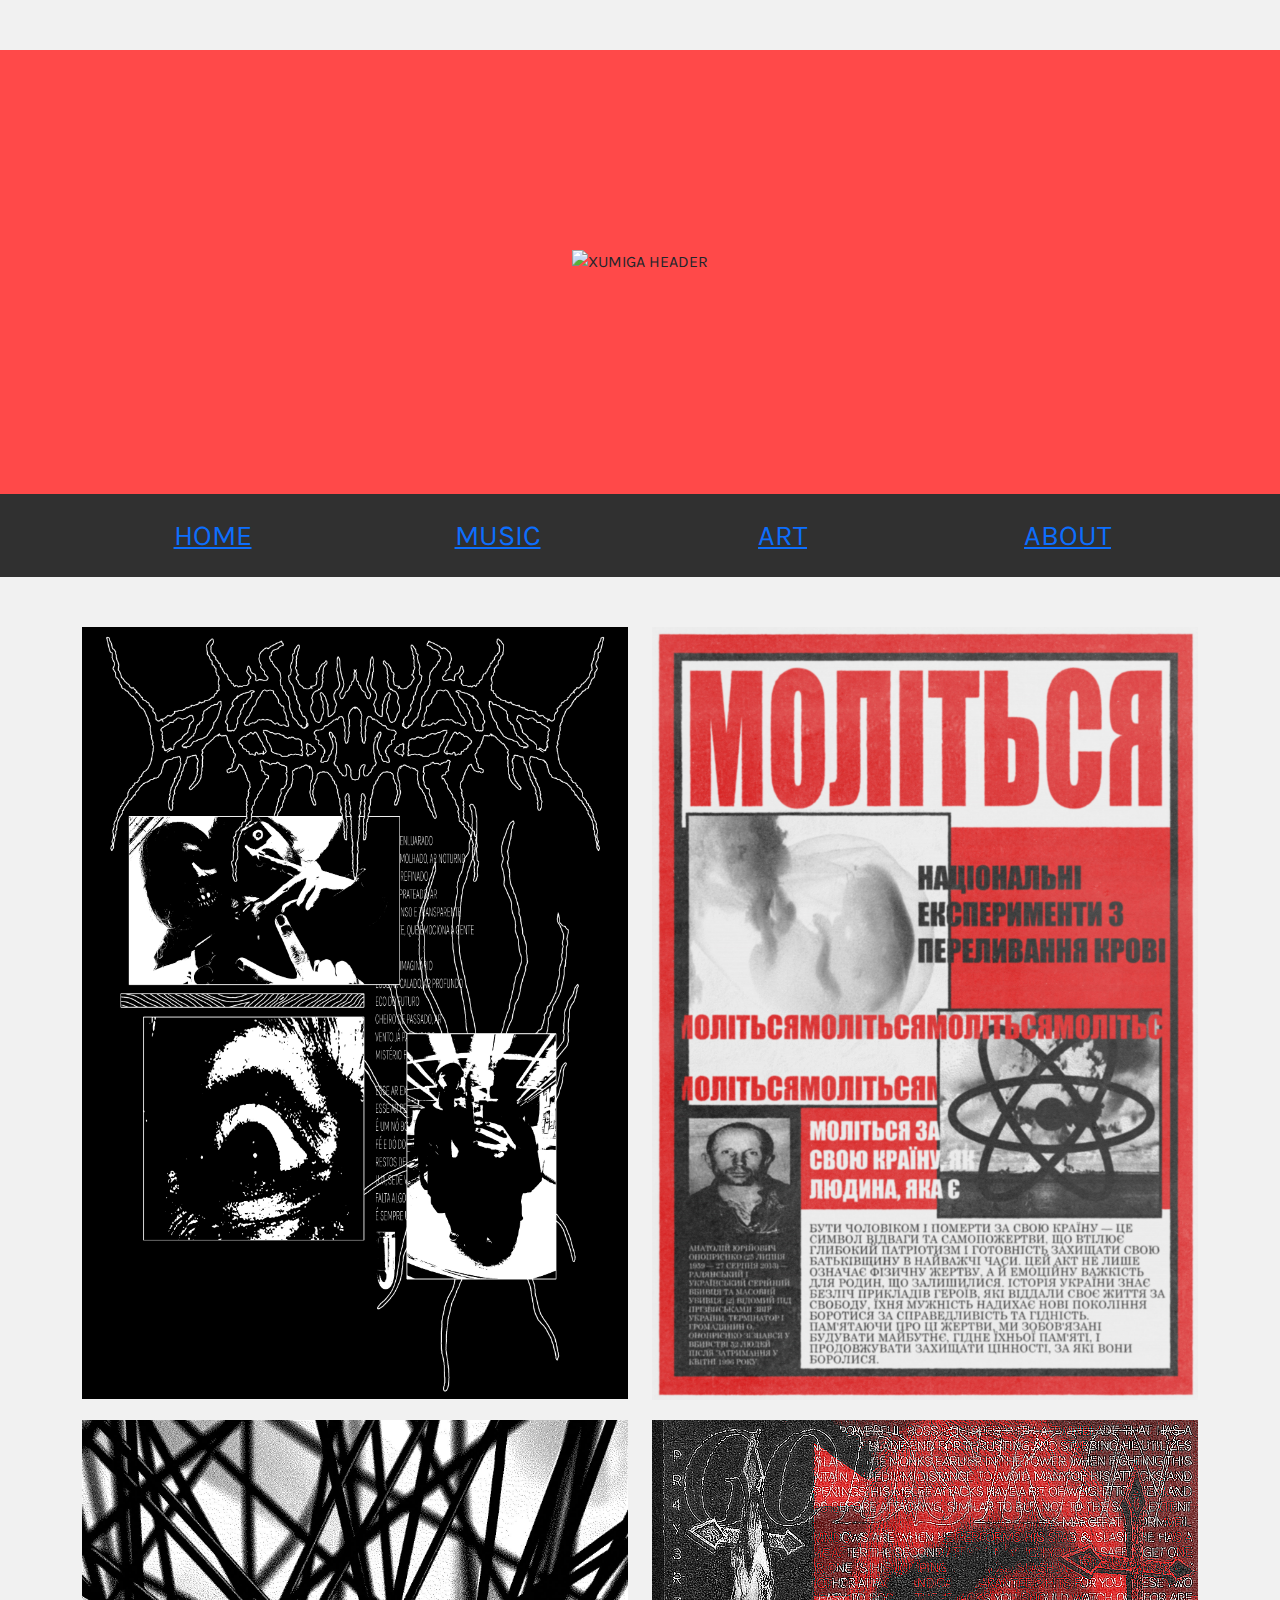
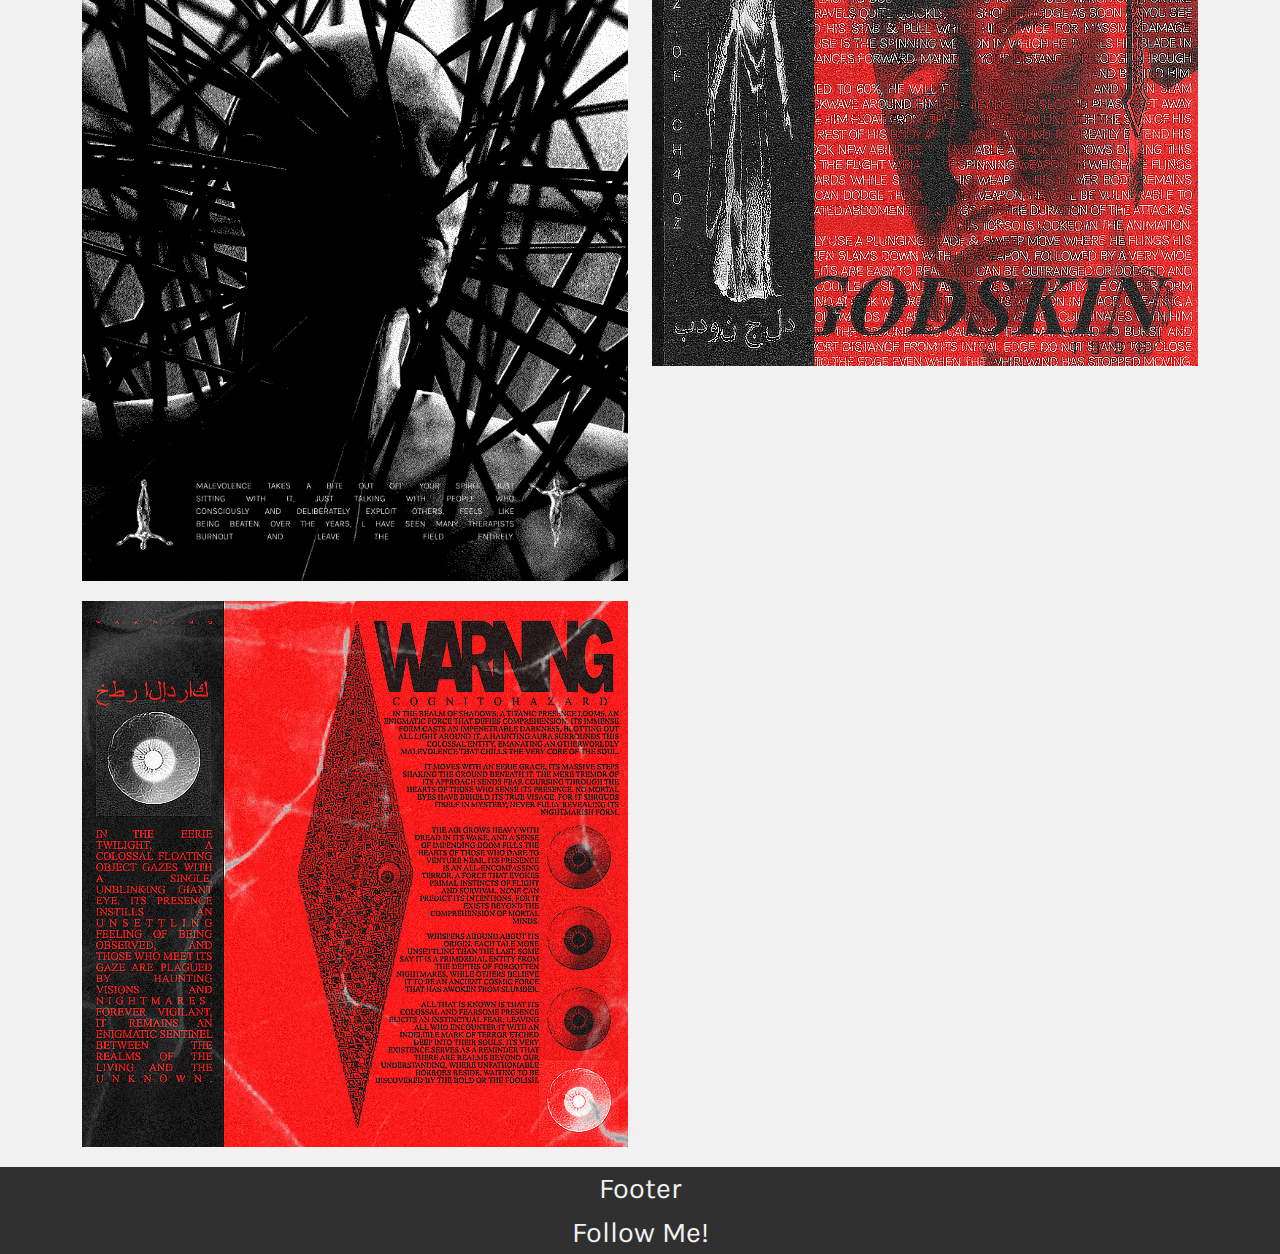
==== index.html @ 945f7936 "Update" ====
<!DOCTYPE html>
<html lang="en">
<head>
    <meta charset="UTF-8">
    <link href="https://cdn.jsdelivr.net/npm/bootstrap@5.3.3/dist/css/bootstrap.min.css" rel="stylesheet" integrity="sha384-QWTKZyjpPEjISv5WaRU9OFeRpok6YctnYmDr5pNlyT2bRjXh0JMhjY6hW+ALEwIH" crossorigin="anonymous">
    <title>Xumiga</title>
    <link rel="stylesheet" href="style.css">
    <link rel="preconnect" href="https://fonts.googleapis.com">
    <link rel="preconnect" href="https://fonts.gstatic.com" crossorigin>
    <link href="https://fonts.googleapis.com/css2?family=Karla:ital,wght@0,200..800;1,200..800&display=swap" rel="stylesheet">
</head>
<body>

<header>
    <div class="container">
        <div class="row">
            <div class="col-12">
                <img alt="Xumiga Header" src="Images/Home/header.png" height="2160" width="3840"/>
            </div>
        </div>
    </div>
</header>


<nav>
    <div class="container">
        <div class="row">
            <div class="col-sm-3">
                <a href="">Home</a>
            </div>
            <div class="col-sm-3">
                <a href="Pages/music.html">Music</a>
            </div>
            <div class="col-sm-3">
                <a href="Pages/art.html">Art</a>
            </div>
            <div class="col-sm-3">
                <a href="Pages/about.html">About</a>
            </div>
        </div>
    </div>
</nav>

<main>
    <div class="container">
        <div class="row">
            <div class="col-sm-6">
                <img alt="Xumiga's Artwork" src="Images/Home/CutenAgressive.jpg" height="4961" width="3508"/>
            </div>
            <div class="col-sm-6">
                <img alt="Xumiga's Artwork" src="Images/Home/Propaganda.jpg" height="4962" width="3507"/>
            </div>
        </div>
        <div class="row">
            <div class="col-sm-6">
                <img alt="Xumiga's Artwork" src="Images/Home/Posterrpst.jpg" height="2087" width="1496"/>
            </div>
            <div class="col-sm-6">
                <img alt="Xumiga's Artwork" src="Images/Home/Godskin.png" height="1080" width="1080"/>
            </div>
        </div>
        <div class="row">
            <div class="col-sm-6">
                <img alt="Xumiga's Artwork" src="Images/Home/GEO_EYE_Post.png" height="1080" width="1080"/>
            </div>
            <div class="col-sm-6">

            </div>
        </div>
    </div>

</main>

<footer>
    <div>Footer</div>
    <div>Follow Me!</div>
</footer>








<script src="https://cdn.jsdelivr.net/npm/bootstrap@5.3.3/dist/js/bootstrap.bundle.min.js" integrity="sha384-YvpcrYf0tY3lHB60NNkmXc5s9fDVZLESaAA55NDzOxhy9GkcIdslK1eN7N6jIeHz" crossorigin="anonymous"></script>

</body>
</html>
---- style.css ----
body {
    font-family: "Karla", sans-serif;
    font-optical-sizing: auto;
    font-style: normal;
    text-align: center;
    background-color: #F1F1F1;
}

header {
    background-color: #FF4949;
    margin-top: 50px;
    padding-top: 200px;
    padding-bottom: 200px;
    text-transform: uppercase;
    border-bottom: 30px;
    border-color: #303030;
}

nav {
    background-color: #303030;
    padding-top: 20px;
    padding-bottom: 20px;
    margin-bottom: 50px;
    color: #F1F1F1;
    text-transform: uppercase;
    font-weight: 400;
    font-size: 1.8rem;
}

footer {
    background-color: #303030;
    color: #F1F1F1;
    font-weight: 400;
    font-size: 1.8rem;
}

img {
    width: 100%;
    height: auto;
    margin-bottom: 20px;
}

h1{
    font-weight: 800;
    font-size: 7.5rem;
}
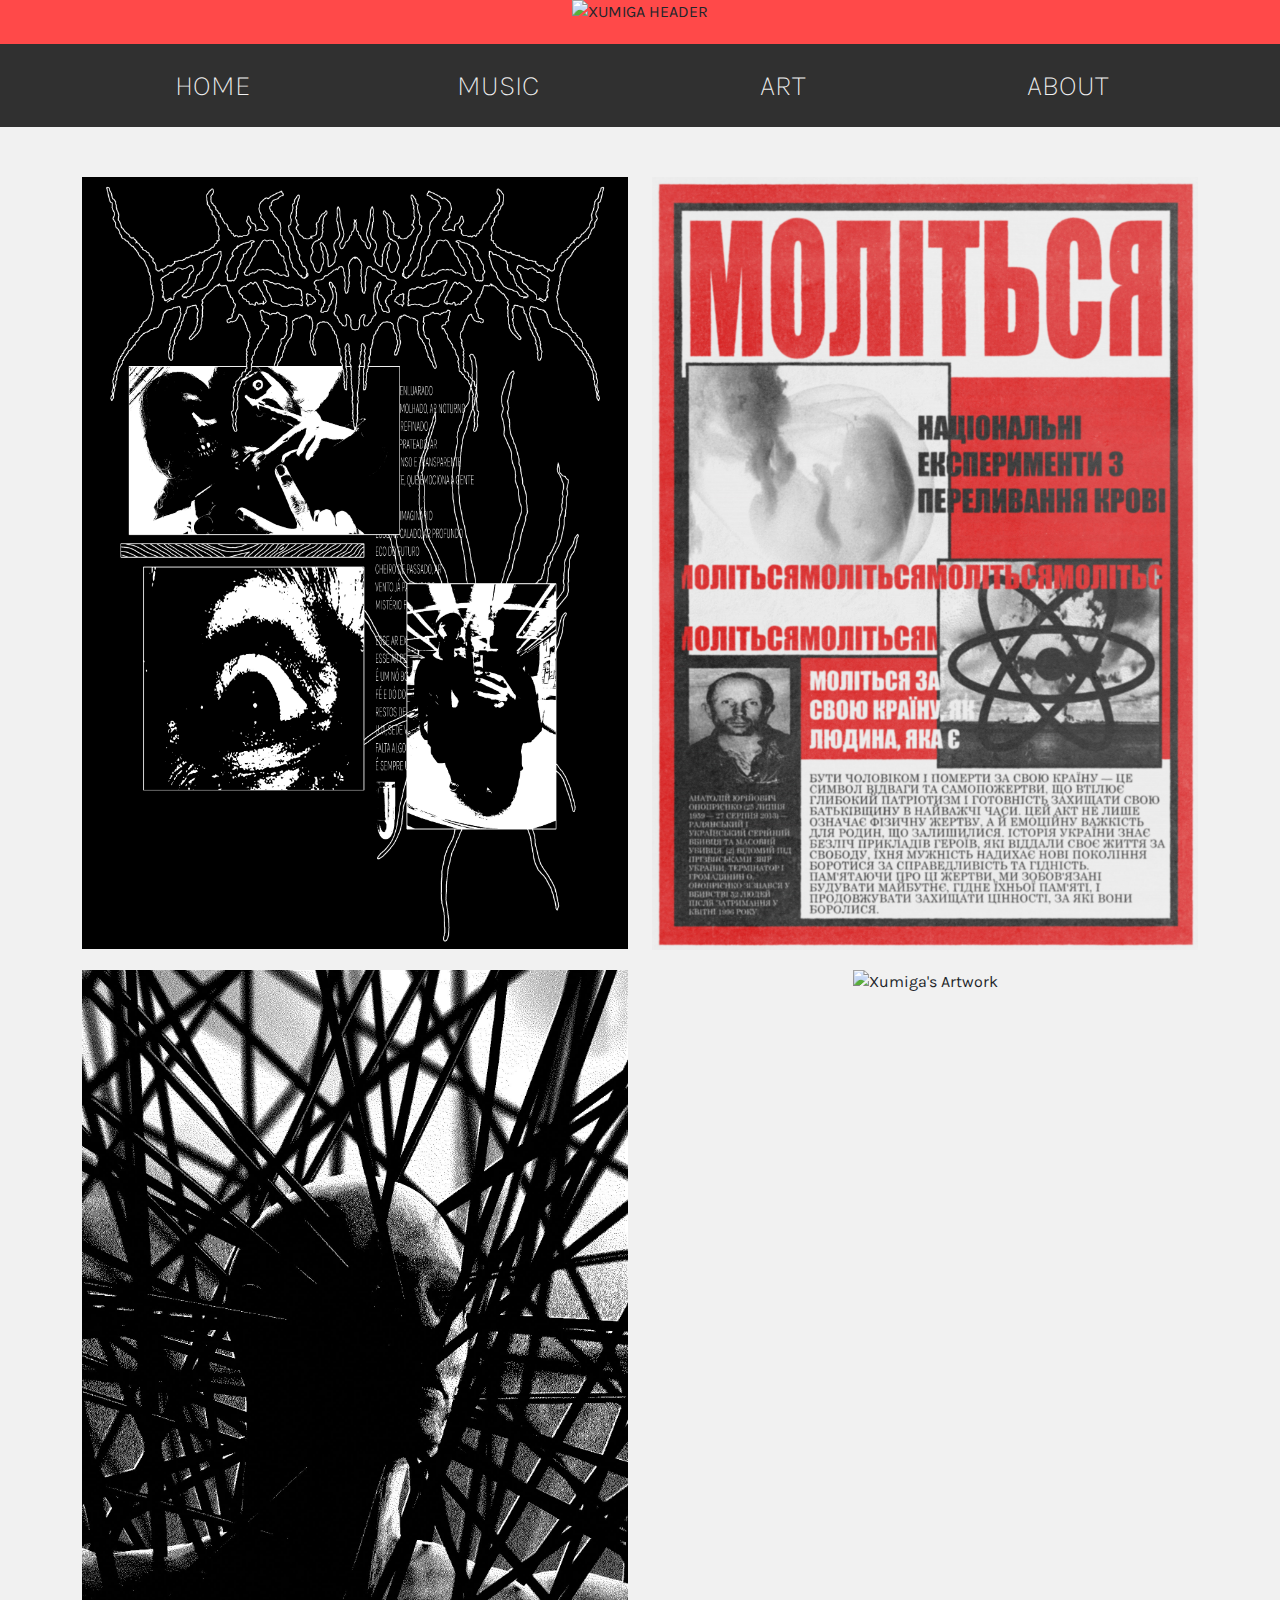
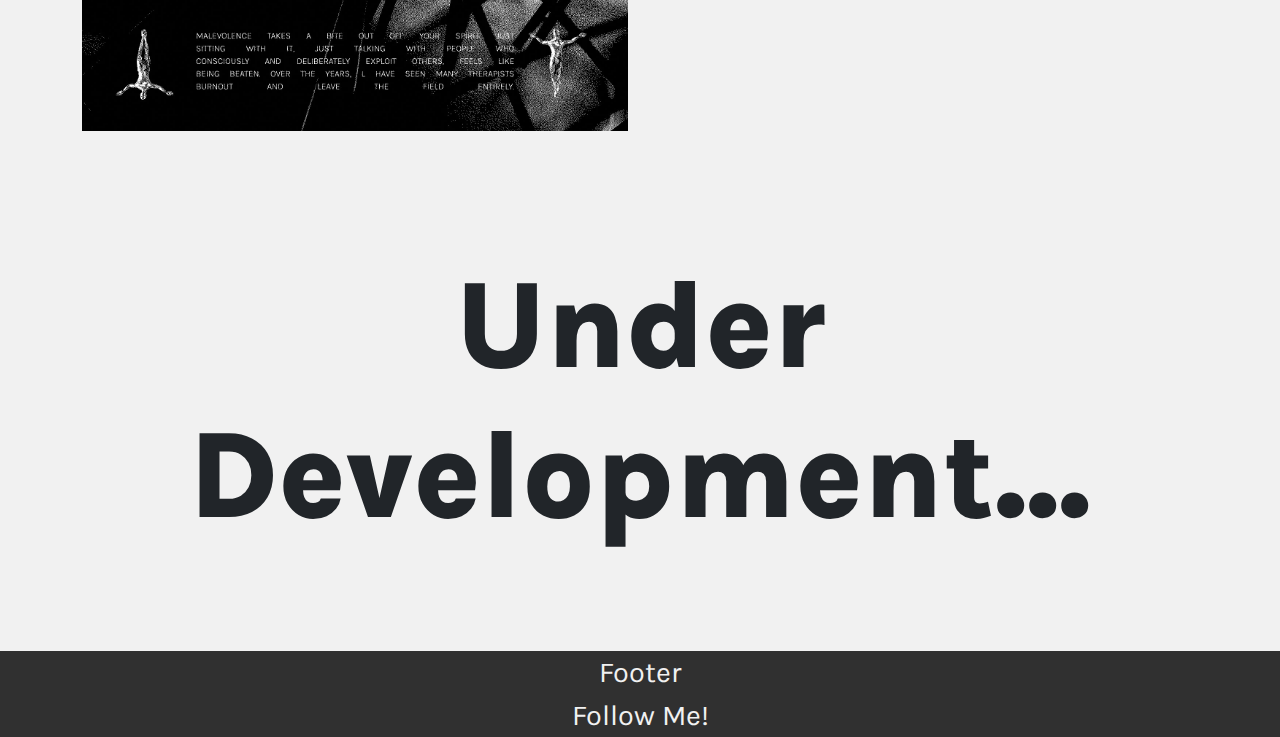
==== commit 8f90f69c: "Update" ====
--- a/index.html
+++ b/index.html
@@ -56,15 +56,15 @@
                 <img alt="Xumiga's Artwork" src="Images/Home/Posterrpst.jpg" height="2087" width="1496"/>
             </div>
             <div class="col-sm-6">
-                <img alt="Xumiga's Artwork" src="Images/Home/Godskin.png" height="1080" width="1080"/>
+                <img alt="Xumiga's Artwork" src="Images/Home/Saint.Mary.png" height="3508" width="2480"/>
             </div>
         </div>
+    </div>
+
+    <div class="container">
         <div class="row">
-            <div class="col-sm-6">
-                <img alt="Xumiga's Artwork" src="Images/Home/GEO_EYE_Post.png" height="1080" width="1080"/>
-            </div>
-            <div class="col-sm-6">
-
+            <div class="col-12">
+                <h1 class="udev">Under Development...</h1>
             </div>
         </div>
     </div>
--- a/style.css
+++ b/style.css
@@ -8,9 +8,6 @@
 
 header {
     background-color: #FF4949;
-    margin-top: 50px;
-    padding-top: 200px;
-    padding-bottom: 200px;
     text-transform: uppercase;
     border-bottom: 30px;
     border-color: #303030;
@@ -23,7 +20,7 @@
     margin-bottom: 50px;
     color: #F1F1F1;
     text-transform: uppercase;
-    font-weight: 400;
+    font-weight: 100;
     font-size: 1.8rem;
 }
 
@@ -40,7 +37,28 @@
     margin-bottom: 20px;
 }
 
-h1{
+a:link {
+    color: #F1F1F1;
+    text-decoration: none;
+}
+a:visited {
+    color: #F1F1F1;
+}
+a:hover {
+    color: #FF4949;
+    font-weight: 400;
+}
+a:active {
+    color: red;
+}
+
+.udev {
     font-weight: 800;
-    font-size: 7.5rem;
+    font-size: 7.8rem;
+    margin-top: 100px;
+    margin-bottom: 100px;
+}
+
+h2 {
+    color: white;
 }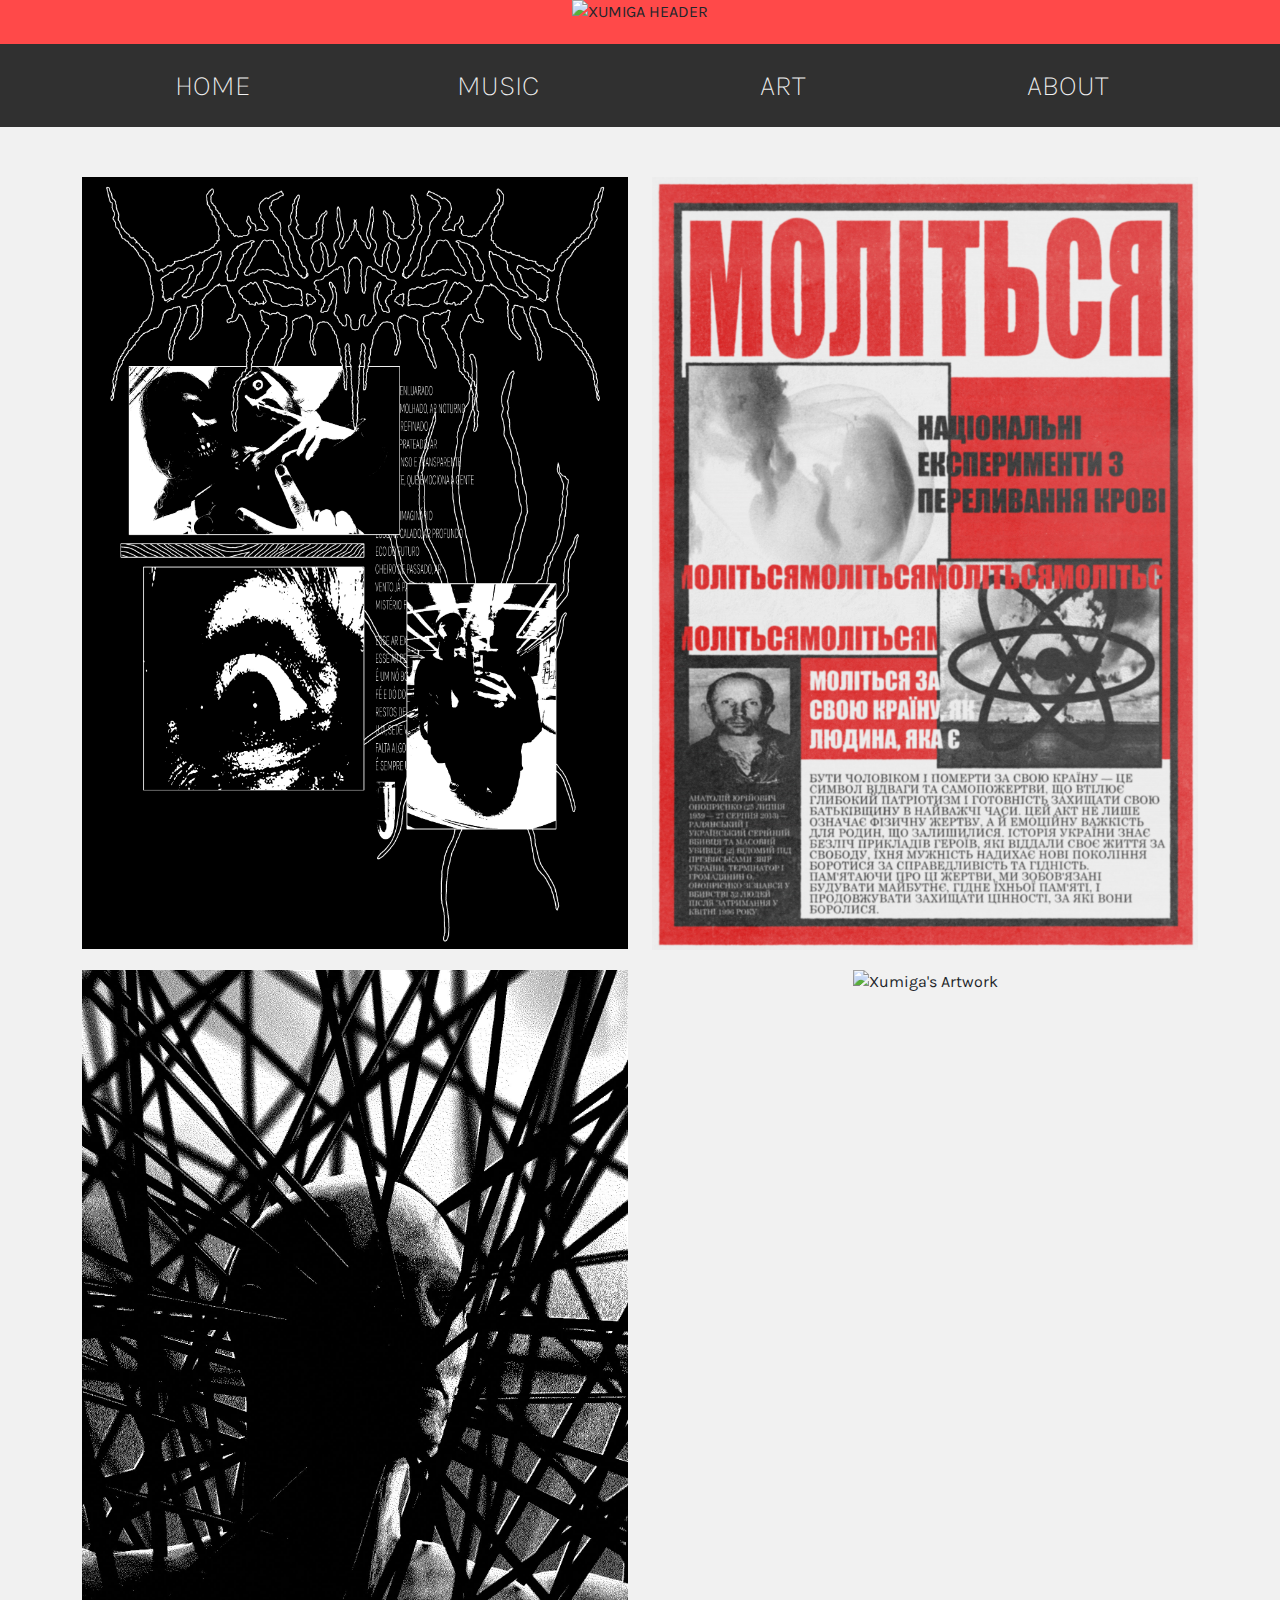
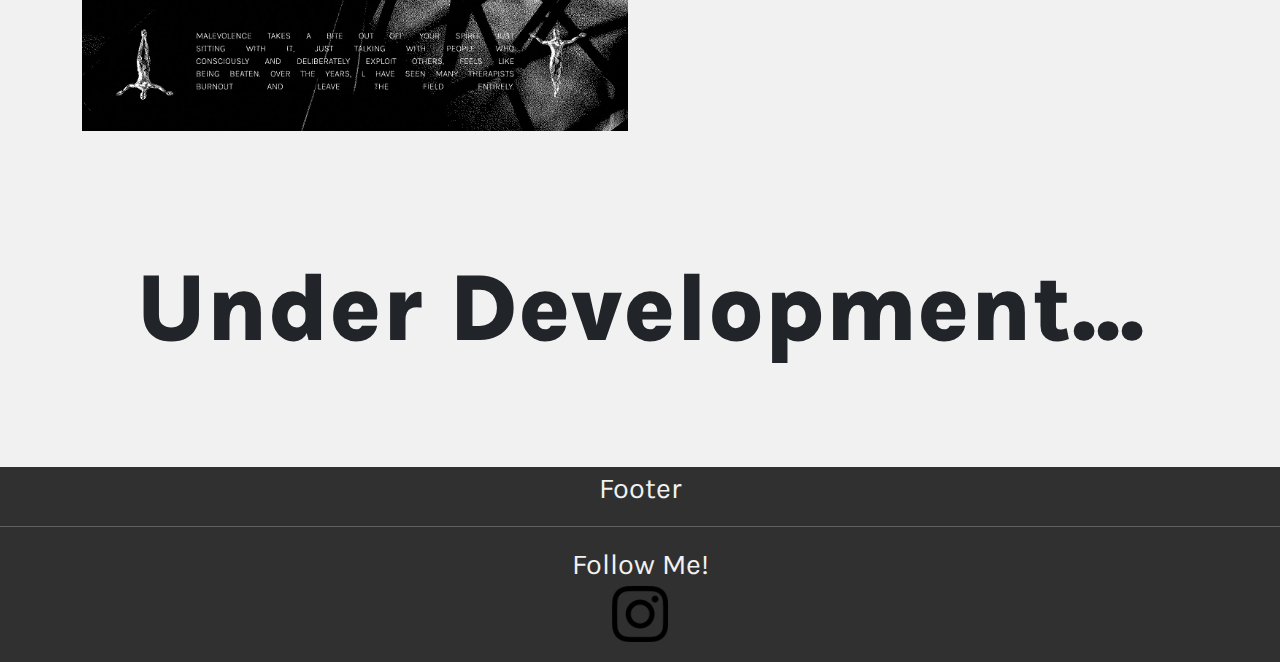
==== commit 76b7c9a1: "Update" ====
--- a/index.html
+++ b/index.html
@@ -73,7 +73,16 @@
 
 <footer>
     <div>Footer</div>
+    <hr>
     <div>Follow Me!</div>
+    <div class="container">
+        <div class="row">
+            <div class="col-12">
+                <img class="socials" src="Images/Footer/instagram.png" height="512" width="512"/>
+            </div>
+        </div>
+    </div>
+
 </footer>
 
 
--- a/style.css
+++ b/style.css
@@ -31,6 +31,12 @@
     font-size: 1.8rem;
 }
 
+footer .socials {
+    width: 5%;
+    height: auto;
+
+}
+
 img {
     width: 100%;
     height: auto;
@@ -54,7 +60,7 @@
 
 .udev {
     font-weight: 800;
-    font-size: 7.8rem;
+    font-size: 6rem;
     margin-top: 100px;
     margin-bottom: 100px;
 }
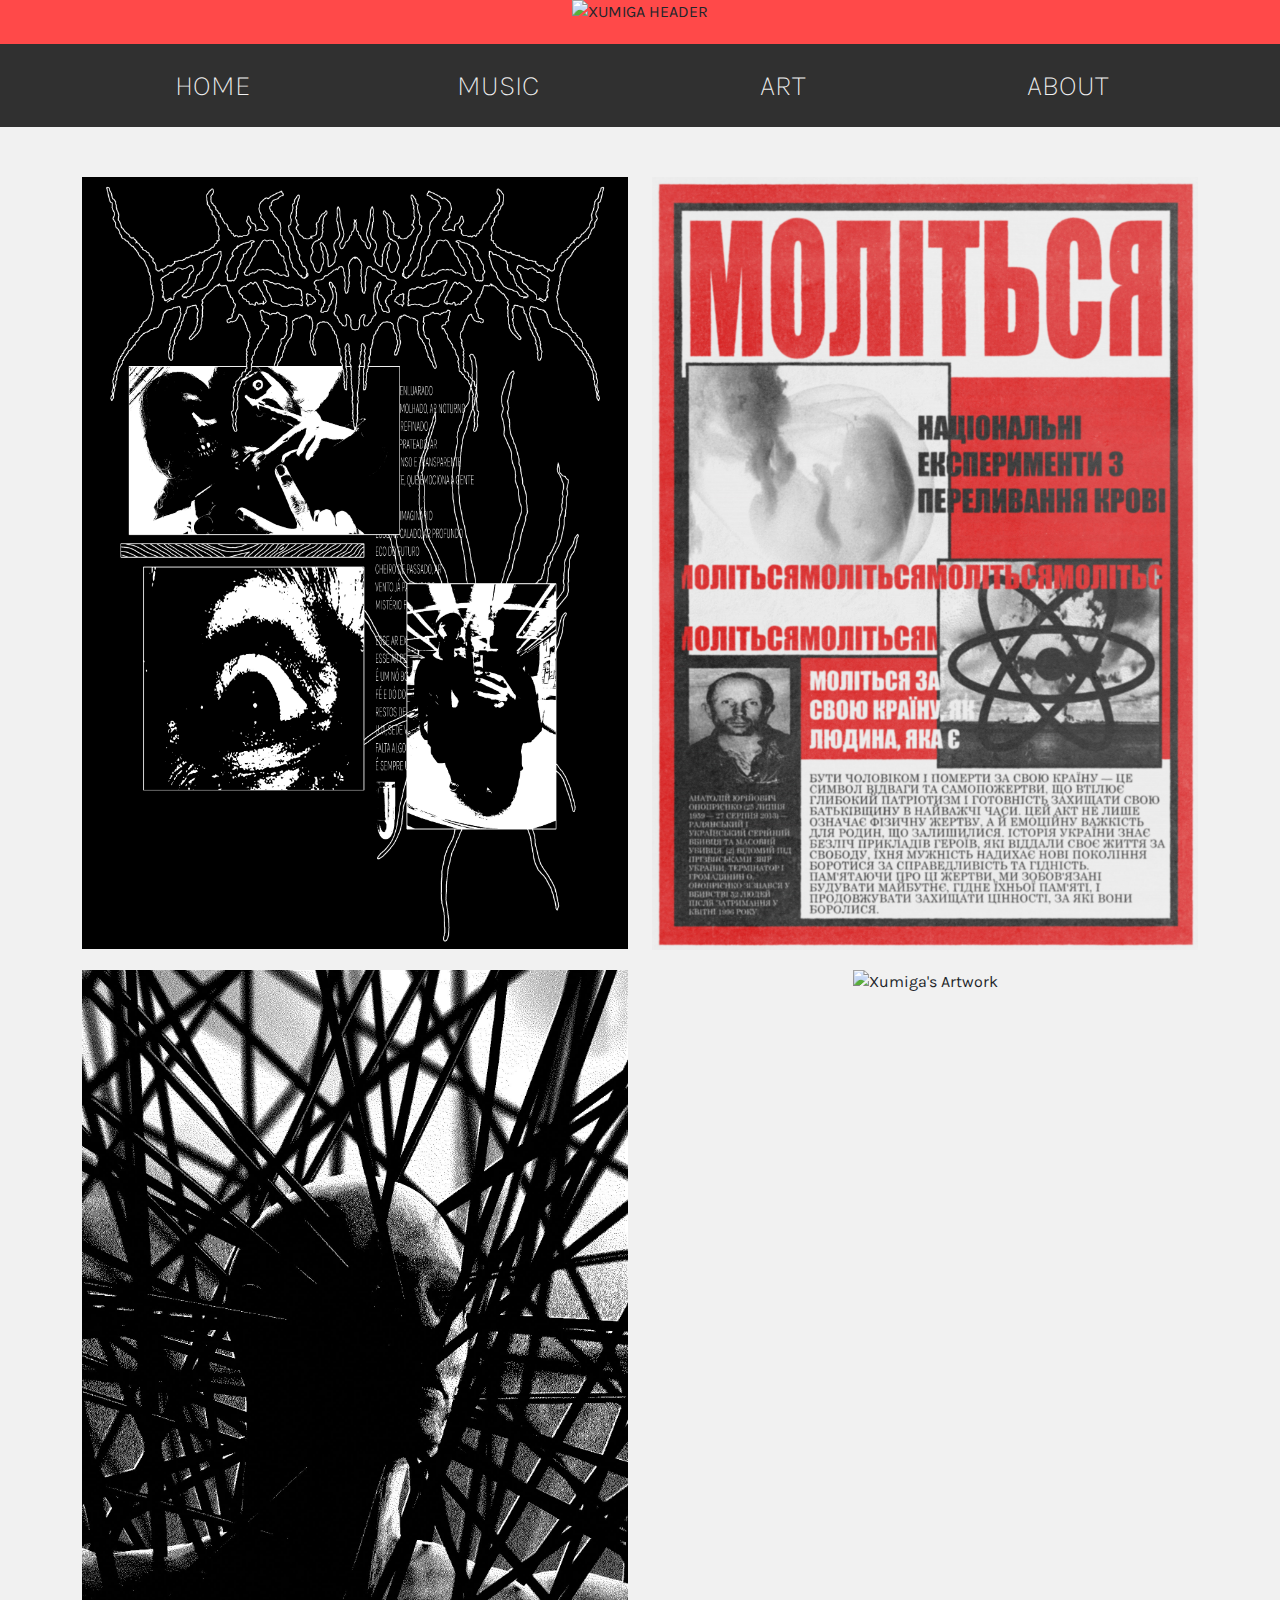
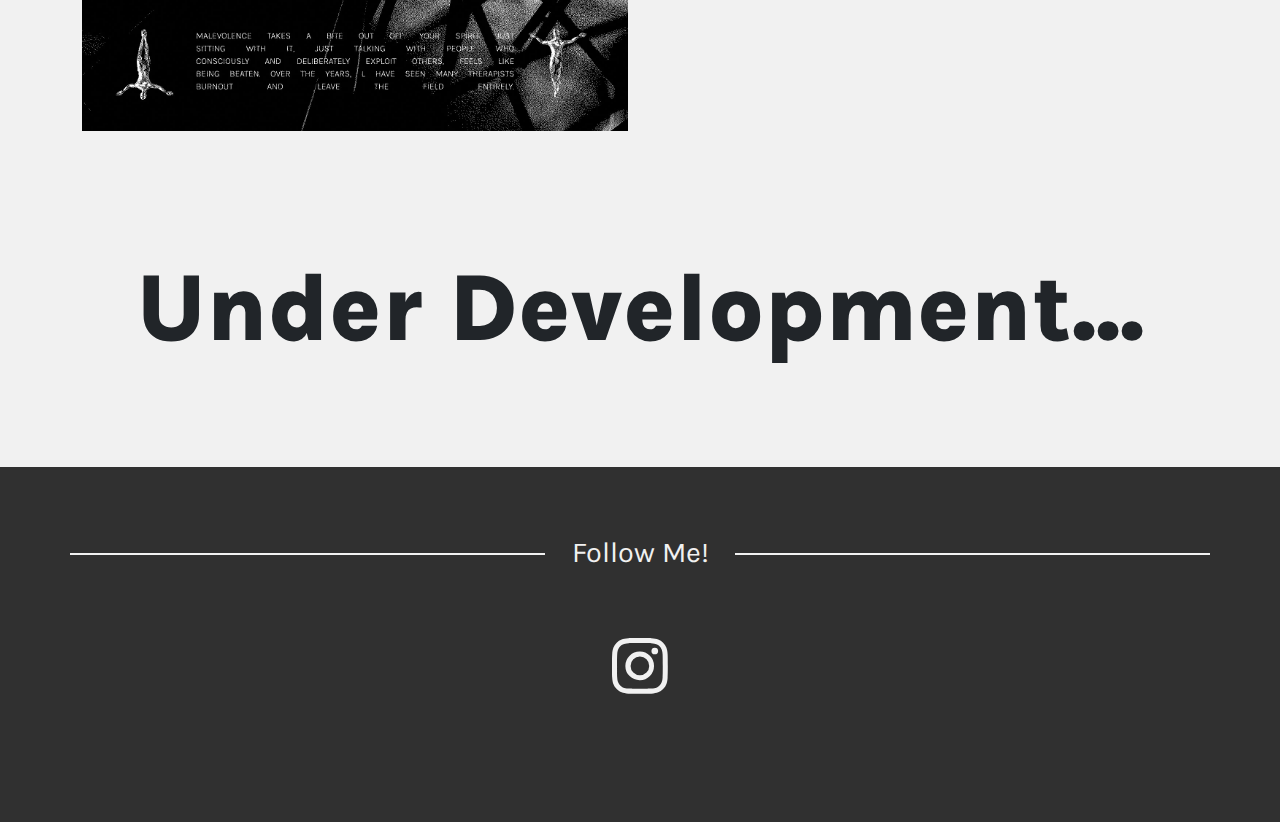
==== commit e5992a2c: "Update" ====
--- a/index.html
+++ b/index.html
@@ -72,13 +72,29 @@
 </main>
 
 <footer>
-    <div>Footer</div>
-    <hr>
-    <div>Follow Me!</div>
+
+    <div class="container">
+        <div class="row">
+            <div class="latline col-4 col-lg-5">
+
+            </div>
+            <div class="col-4 col-lg-2">
+                <div>Follow Me!</div>
+            </div>
+            <div class="latline col-4 col-lg-5">
+
+            </div>
+        </div>
+    </div>
     <div class="container">
         <div class="row">
             <div class="col-12">
-                <img class="socials" src="Images/Footer/instagram.png" height="512" width="512"/>
+                <a href="https://www.instagram.com/xumiga.exe/">
+
+                    <svg class="socials" alt="instagram" xmlns="http://www.w3.org/2000/svg" width="16" height="16" fill="currentColor" viewBox="0 0 16 16">
+                        <path d="M8 0C5.829 0 5.556.01 4.703.048 3.85.088 3.269.222 2.76.42a3.917 3.917 0 0 0-1.417.923A3.927 3.927 0 0 0 .42 2.76C.222 3.268.087 3.85.048 4.7.01 5.555 0 5.827 0 8.001c0 2.172.01 2.444.048 3.297.04.852.174 1.433.372 1.942.205.526.478.972.923 1.417.444.445.89.719 1.416.923.51.198 1.09.333 1.942.372C5.555 15.99 5.827 16 8 16s2.444-.01 3.298-.048c.851-.04 1.434-.174 1.943-.372a3.916 3.916 0 0 0 1.416-.923c.445-.445.718-.891.923-1.417.197-.509.332-1.09.372-1.942C15.99 10.445 16 10.173 16 8s-.01-2.445-.048-3.299c-.04-.851-.175-1.433-.372-1.941a3.926 3.926 0 0 0-.923-1.417A3.911 3.911 0 0 0 13.24.42c-.51-.198-1.092-.333-1.943-.372C10.443.01 10.172 0 7.998 0h.003zm-.717 1.442h.718c2.136 0 2.389.007 3.232.046.78.035 1.204.166 1.486.275.373.145.64.319.92.599.28.28.453.546.598.92.11.281.24.705.275 1.485.039.843.047 1.096.047 3.231s-.008 2.389-.047 3.232c-.035.78-.166 1.203-.275 1.485a2.47 2.47 0 0 1-.599.919c-.28.28-.546.453-.92.598-.28.11-.704.24-1.485.276-.843.038-1.096.047-3.232.047s-2.39-.009-3.233-.047c-.78-.036-1.203-.166-1.485-.276a2.478 2.478 0 0 1-.92-.598 2.48 2.48 0 0 1-.6-.92c-.109-.281-.24-.705-.275-1.485-.038-.843-.046-1.096-.046-3.233 0-2.136.008-2.388.046-3.231.036-.78.166-1.204.276-1.486.145-.373.319-.64.599-.92.28-.28.546-.453.92-.598.282-.11.705-.24 1.485-.276.738-.034 1.024-.044 2.515-.045v.002zm4.988 1.328a.96.96 0 1 0 0 1.92.96.96 0 0 0 0-1.92zm-4.27 1.122a4.109 4.109 0 1 0 0 8.217 4.109 4.109 0 0 0 0-8.217zm0 1.441a2.667 2.667 0 1 1 0 5.334 2.667 2.667 0 0 1 0-5.334z"/>
+                    </svg>
+                </a>
             </div>
         </div>
     </div>
--- a/style.css
+++ b/style.css
@@ -29,12 +29,32 @@
     color: #F1F1F1;
     font-weight: 400;
     font-size: 1.8rem;
+    padding-top: 4rem;
+    padding-bottom: 4rem;
 }
 
 footer .socials {
     width: 5%;
     height: auto;
+    margin-top: 4rem;
+    margin-bottom: 4rem;
+    fill: #F1F1F1;
+}
 
+footer .line {
+    background-color: #F1F1F1;
+    padding-top: 0.1rem;
+    margin-left: 30%;
+    margin-right: 30%;
+    margin-top: 7rem;
+    margin-bottom: 2rem;
+}
+
+footer .latline {
+    background-color: #F1F1F1;
+    height: 0.1rem;
+    align-content: center;
+    margin-top: 2%;
 }
 
 img {
@@ -67,4 +87,4 @@
 
 h2 {
     color: white;
-}+}
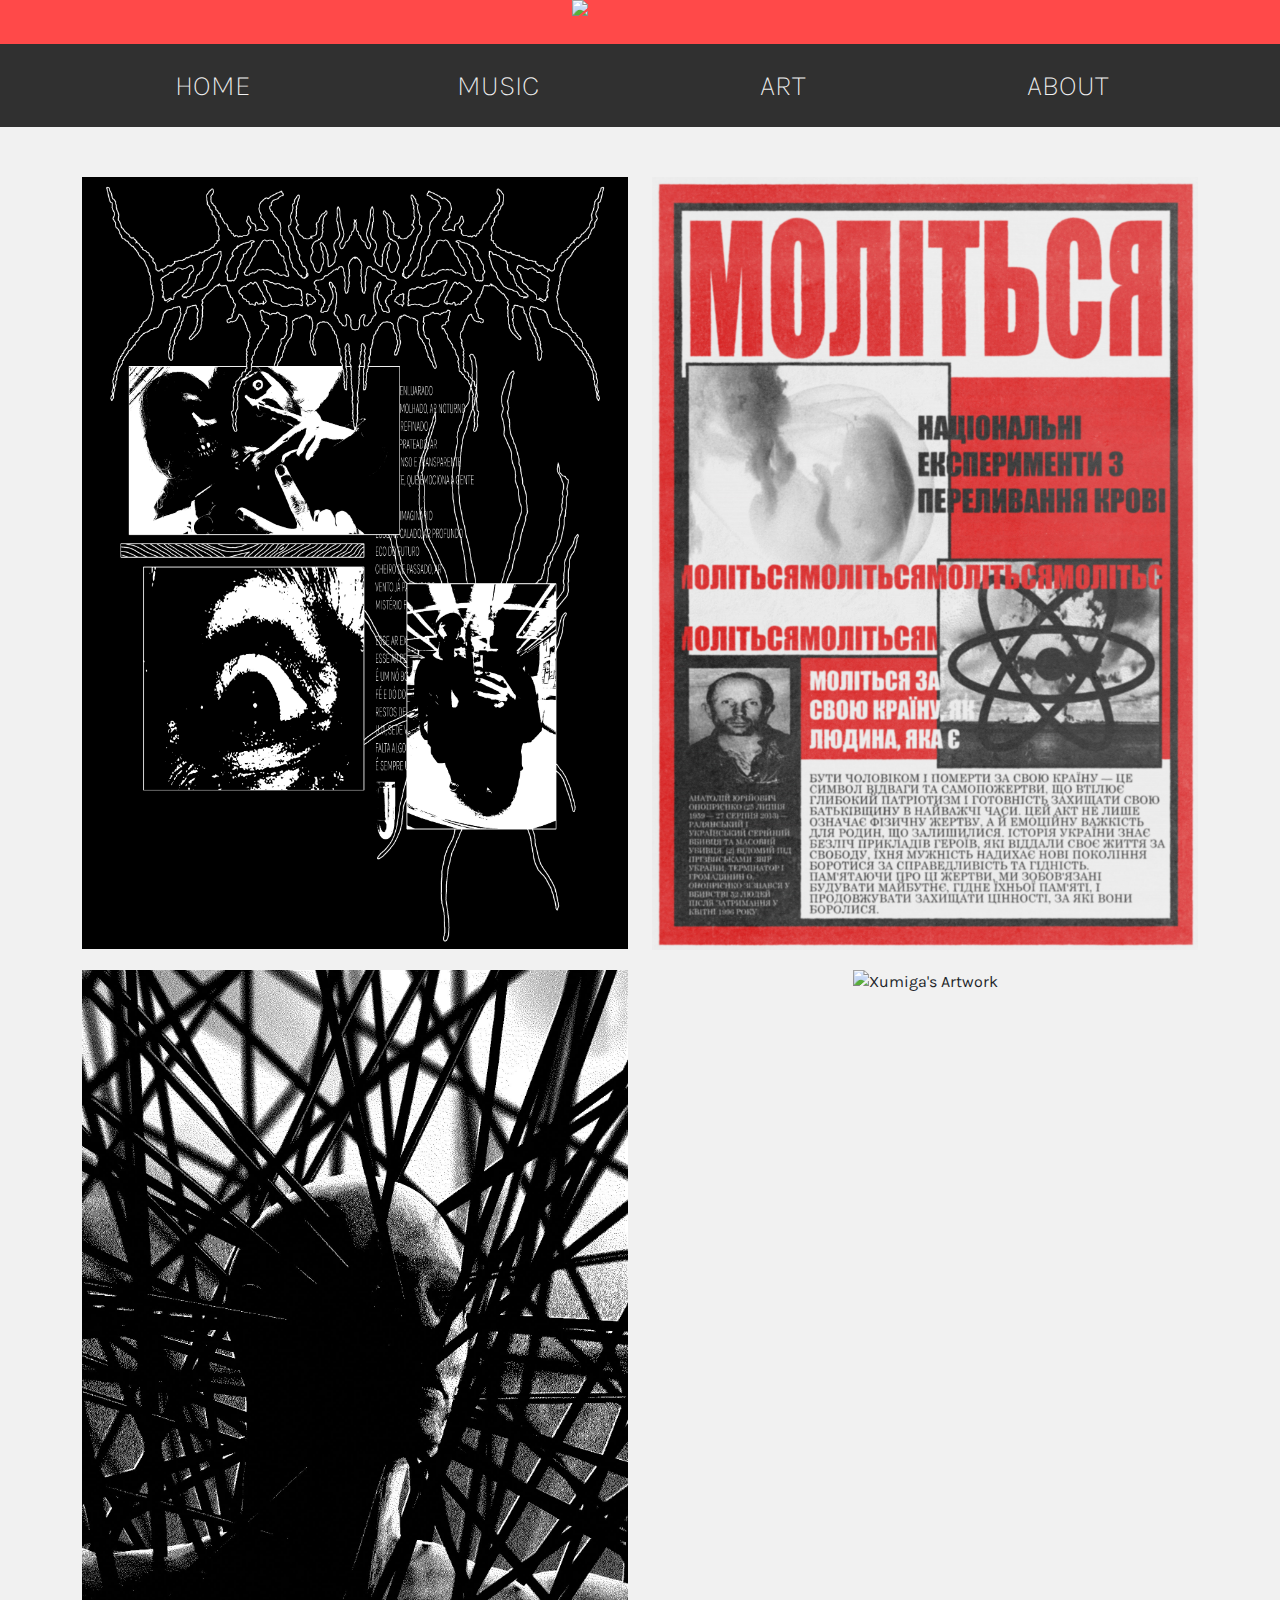
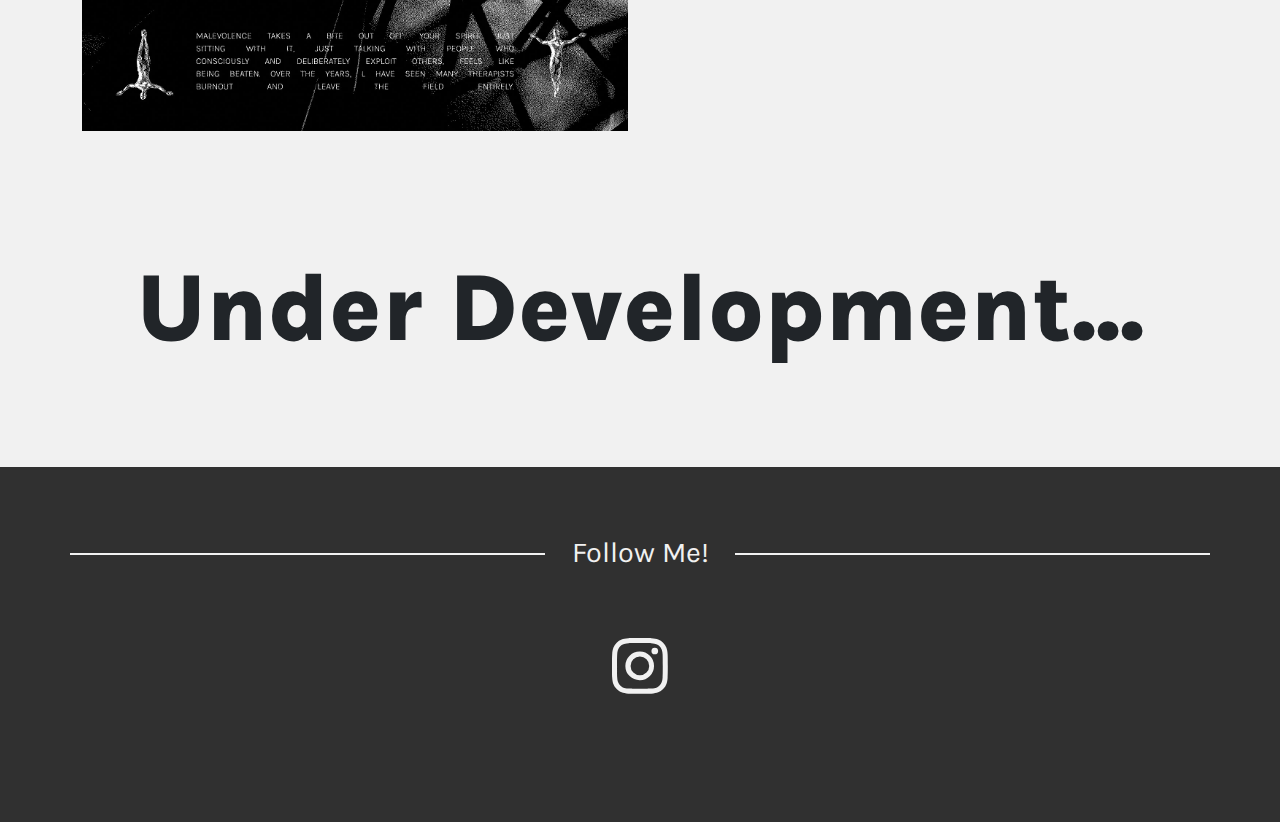
==== commit 2a5c3257: "Update" ====
--- a/index.html
+++ b/index.html
@@ -12,13 +12,15 @@
 <body>
 
 <header>
+    <a href="../">
     <div class="container">
         <div class="row">
             <div class="col-12">
-                <img alt="Xumiga Header" src="Images/Home/header.png" height="2160" width="3840"/>
+                    <img alt="Xumiga Header" src="../Images/Home/header.png" height="2160" width="3840"/>
             </div>
         </div>
     </div>
+    </a>
 </header>
 
 
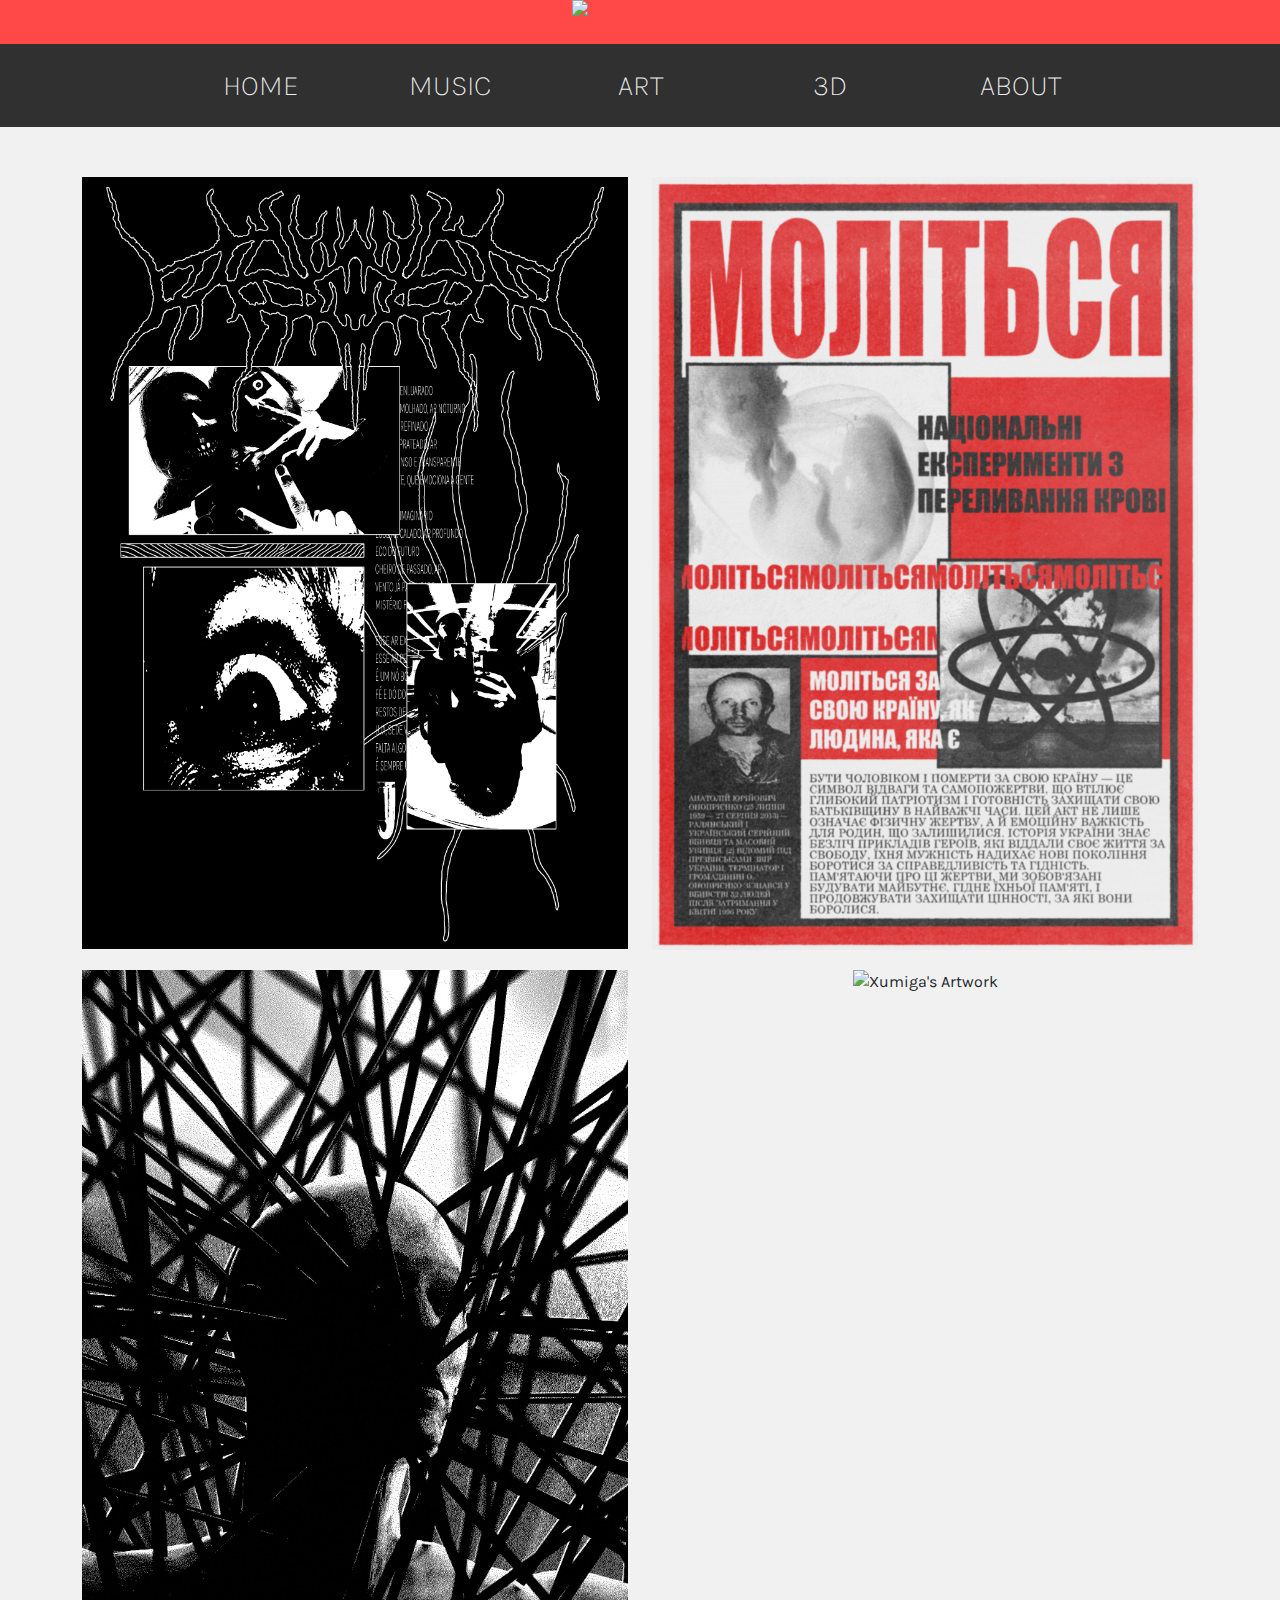
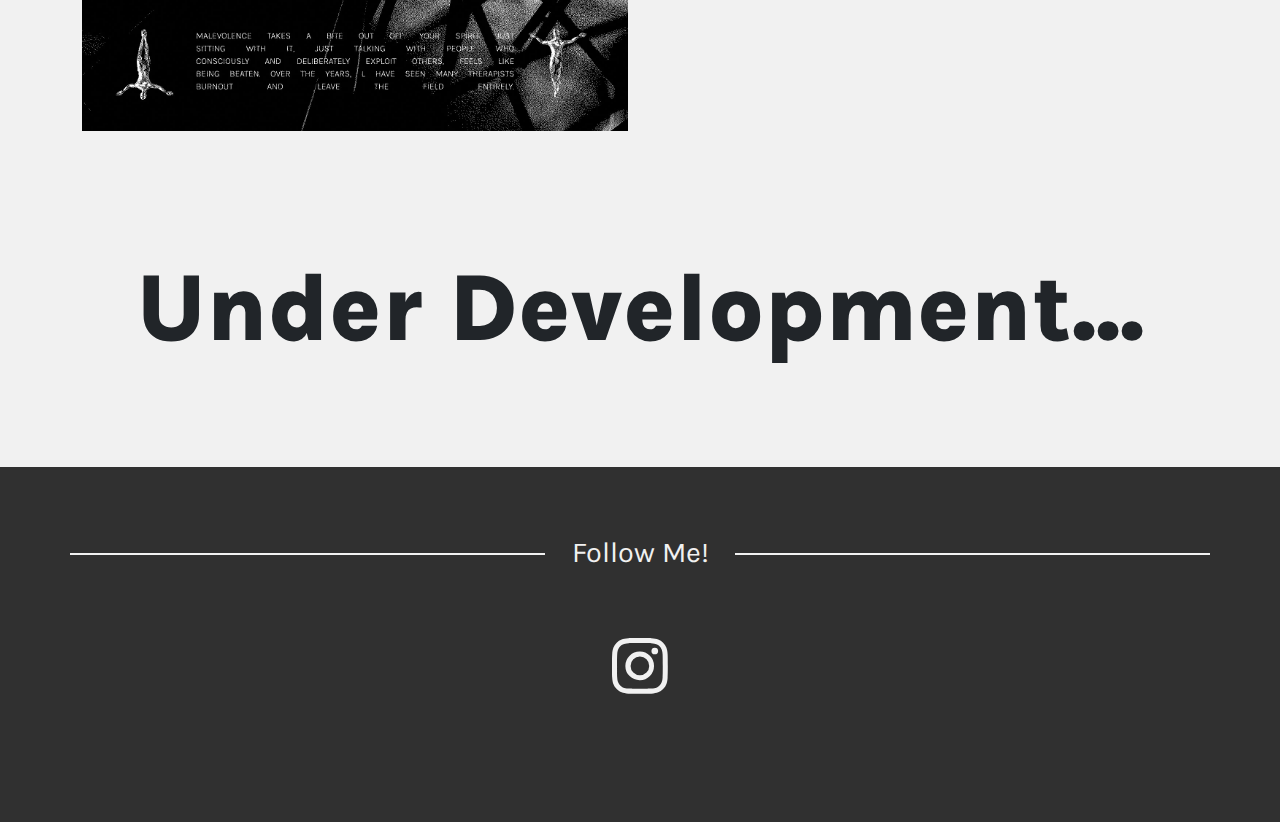
==== commit 03e182f8: "Update" ====
--- a/index.html
+++ b/index.html
@@ -12,11 +12,11 @@
 <body>
 
 <header>
-    <a href="../">
+    <a href=" ">
     <div class="container">
         <div class="row">
             <div class="col-12">
-                    <img alt="Xumiga Header" src="../Images/Home/header.png" height="2160" width="3840"/>
+                <img alt="Xumiga Header" src="Images/Home/header.png" height="2160" width="3840"/>
             </div>
         </div>
     </div>
@@ -27,17 +27,24 @@
 <nav>
     <div class="container">
         <div class="row">
-            <div class="col-sm-3">
+            <div class="col-sm-1">
+            </div>
+            <div class="col-sm-2">
                 <a href="">Home</a>
             </div>
-            <div class="col-sm-3">
+            <div class="col-sm-2">
                 <a href="Pages/music.html">Music</a>
             </div>
-            <div class="col-sm-3">
+            <div class="col-sm-2">
                 <a href="Pages/art.html">Art</a>
             </div>
-            <div class="col-sm-3">
+            <div class="col-sm-2">
+                <a href="Pages/3d.html">3D</a>
+            </div>
+            <div class="col-sm-2">
                 <a href="Pages/about.html">About</a>
+            </div>
+            <div class="col-sm-1">
             </div>
         </div>
     </div>
